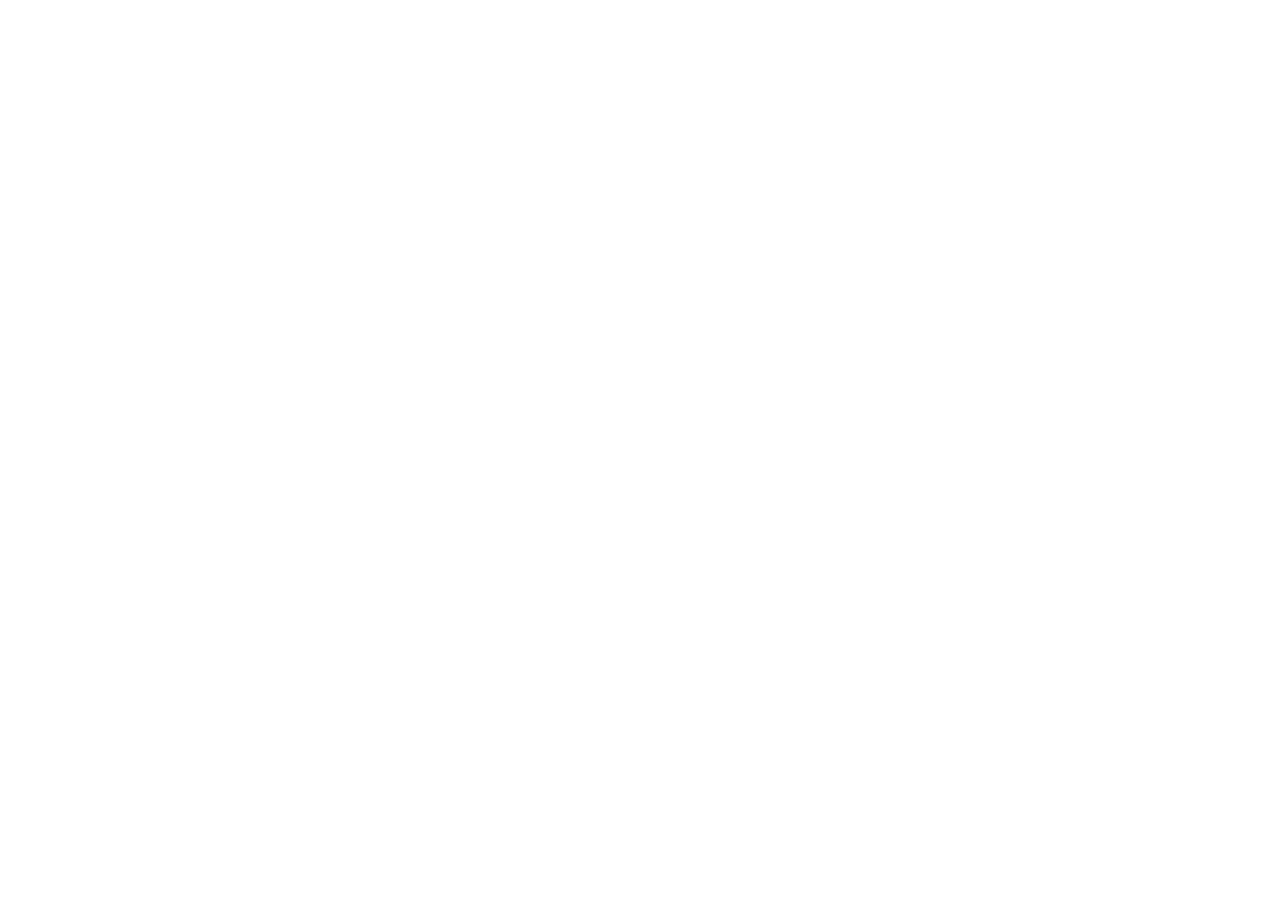
==== pages/3/page03.html @ fda7c7ba "Primer avance - page03.html" ====
<!DOCTYPE html>
<html lang="es">
    <head>
        <meta charset="UTF-8">
        <meta name="viewport" content="width=device-width, initial-scale=1.0"> 
        <title>Page03</title>
        <link rel="stylesheet" href="page03.css">
        <link rel="icon" href="">
    </head>
    <body>
        <div class="app">

        </div>
    </body>
</html>
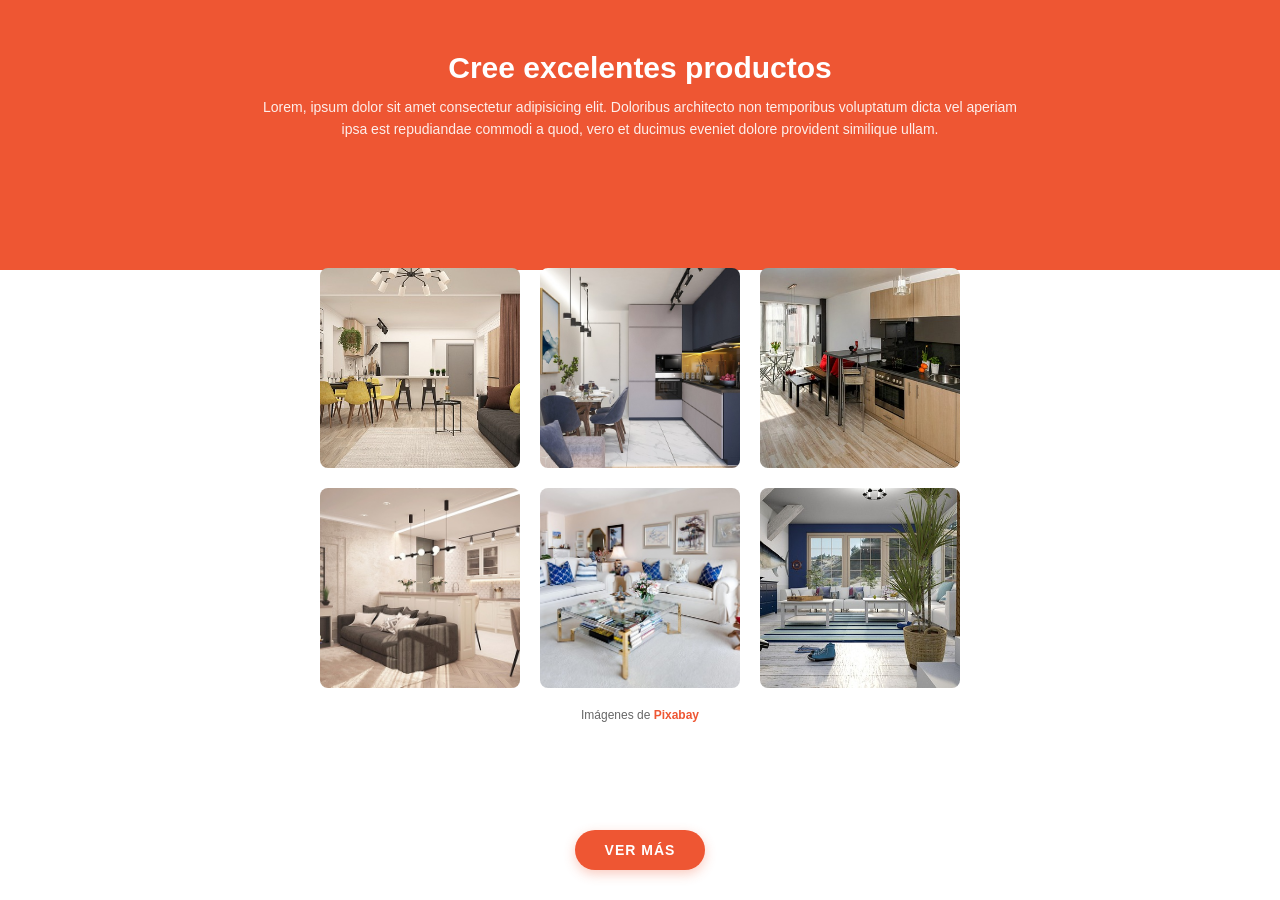
==== commit b7f05b19: "Pagina 3 - complete" ====
--- a/pages/3/page03.html
+++ b/pages/3/page03.html
@@ -2,14 +2,53 @@
 <html lang="es">
     <head>
         <meta charset="UTF-8">
-        <meta name="viewport" content="width=device-width, initial-scale=1.0"> 
-        <title>Page03</title>
+        <meta name="viewport" content="width=device-width, initial-scale=1.0">
+        <meta name="description" content="Galería de apartamentos y espacios de vivienda con diseño moderno">
+        <title>Cree excelentes productos - Galería de Apartamentos</title>
         <link rel="stylesheet" href="page03.css">
-        <link rel="icon" href="">
+        <link rel="icon" href="../../src/departamento.png">
     </head>
     <body>
         <div class="app">
+            <div class="overlay" aria-hidden="true"></div>
+            
+            <header>
+                <h1>Cree excelentes productos</h1>
+                <p>Lorem, ipsum dolor sit amet consectetur adipisicing elit. Doloribus architecto non temporibus voluptatum dicta vel aperiam ipsa est repudiandae commodi a quod, vero et ducimus eveniet dolore provident similique ullam.</p>
+            </header>
 
+            <main>
+                <section aria-label="Galería de apartamentos">
+                    <ul class="list">
+                        <li class="element">
+                            <img src="../../src/apartment_1_640.jpg" alt="Apartamento moderno con sala de estar azul y luz natural">
+                        </li>
+                        <li class="element">
+                            <img src="../../src/apartment_2_640.jpg" alt="Sala con sillón marrón y plantas decorativas">
+                        </li>
+                        <li class="element">
+                            <img src="../../src/apartment_3_640.jpg" alt="Cocina contemporánea con comedor integrado">
+                        </li>
+                        <li class="element">
+                            <img src="../../src/apartment_4_640.jpg" alt="Sala de estar minimalista con plantas verdes">
+                        </li>
+                        <li class="element">
+                            <img src="../../src/apartment_5_640.jpg" alt="Dormitorio luminoso con decoración neutral">
+                        </li>
+                        <li class="element">
+                            <img src="../../src/apartment_6_640.jpg" alt="Oficina moderna con muebles de madera">
+                        </li>
+                    </ul>
+                </section>
+
+                <p class="attribution">Imágenes de <a href="https://www.pixabay.com" aria-label="Ir al sitio web de Freepik" target="_blank" rel="noopener noreferrer">Pixabay</a></p>
+            </main>
+
+            <section class="button-container">
+                <button type="button" class="btn-primary" aria-label="Ver más opciones de apartamentos">
+                    VER MÁS
+                </button>
+            </section>
         </div>
     </body>
 </html>
--- a/pages/3/page03.css
+++ b/pages/3/page03.css
@@ -0,0 +1,285 @@
+* {
+    box-sizing: border-box;
+    padding: 0;
+    margin: 0;
+}
+
+html {
+    font-size: 62.5%;
+    scroll-behavior: smooth;
+}
+
+body {
+    height: 100vh;
+    font-family: -apple-system, BlinkMacSystemFont, 'Segoe UI', Roboto, Oxygen, Ubuntu, Cantarell, sans-serif;
+    color: #333;
+    background-color: #fff;
+}
+
+/* Focus visible para accesibilidad */
+*:focus-visible {
+    outline: 3px solid #FF6B3D;
+    outline-offset: 2px;
+}
+
+.app {
+    width: 100%;
+    height: 100%;
+    position: relative;
+    z-index: 10;
+    display: flex;
+    flex-direction: column;
+    justify-content: space-between;
+    align-items: center;
+    padding: 3rem 2rem;
+    gap: 2rem;
+}
+
+.overlay {
+    width: 100%;
+    height: 30%;
+    max-height: 500px;
+    position: absolute;
+    top: 0;
+    left: 0;
+    z-index: 1;
+    background-color: #EE5633;
+}
+
+header {
+    padding: 2rem 1rem;
+    z-index: 5;
+    display: flex;
+    flex-direction: column;
+    justify-content: center;
+    align-items: center;
+    text-align: center;
+    gap: 1rem;
+    max-width: 800px;
+}
+
+header h1 {
+    font-size: 3rem;
+    font-weight: 700;
+    color: #fff;
+    line-height: 1.2;
+}
+
+header p {
+    font-size: 1.4rem;
+    color: rgba(255, 255, 255, 0.9);
+    line-height: 1.6;
+}
+
+main {
+    z-index: 5;
+    display: flex;
+    flex-direction: column;
+    justify-content: center;
+    align-items: center;
+    gap: 2rem;
+    flex: 1;
+}
+
+main > section {
+    width: 100%;
+    display: flex;
+    justify-content: center;
+}
+
+
+section.button-container {
+    display: flex;
+    justify-content: center;
+    align-items: center;
+    z-index: 5;
+    /* padding-bottom: 2rem; */
+}
+
+.list {
+    display: grid;
+    justify-content: center;
+    list-style-type: none;
+    grid-template-columns: repeat(3, minmax(150px, 200px));
+    grid-template-rows: repeat(2, minmax(150px, 200px));
+    gap: 2rem;
+    width: 100%;
+    max-width: 700px;
+}
+
+.element {
+    min-width: 100%;
+    min-height: 100%;
+    overflow: hidden;
+    border-radius: 8px;
+    transition: transform 0.3s ease, box-shadow 0.3s ease;
+}
+
+.element:hover {
+    transform: scale(1.05);
+    box-shadow: 0 8px 16px rgba(0, 0, 0, 0.2);
+}
+
+img {
+    width: 100%;
+    height: 100%;
+    object-fit: cover;
+    display: block;
+}
+
+.attribution {
+    font-size: 1.2rem;
+    color: #666;
+    text-align: center;
+}
+
+.attribution a {
+    color: #EE5633;
+    text-decoration: none;
+    font-weight: 600;
+    transition: color 0.3s ease;
+}
+
+.attribution a:hover {
+    color: #D84520;
+    text-decoration: underline;
+}
+
+.btn-primary {
+    padding: 1.2rem 3rem;
+    font-size: 1.4rem;
+    font-family: inherit;
+    font-weight: 700;
+    
+    color: #fff;
+    
+    background-color: #EE5633;
+    border: none;
+    border-radius: 50px;
+    cursor: pointer;
+    transition: all 0.3s ease;
+    text-transform: uppercase;
+
+    letter-spacing: 1px;
+    box-shadow: 0 4px 12px rgba(238, 86, 51, 0.3);
+}
+
+.btn-primary:hover {
+    background-color: #D84520;
+    box-shadow: 0 6px 16px rgba(238, 86, 51, 0.4);
+    transform: translateY(-2px);
+}
+
+.btn-primary:active {
+    transform: translateY(0);
+}
+
+.btn-primary:focus-visible {
+    outline: 3px solid #333;
+    outline-offset: 3px;
+}
+
+/* Media Queries para Responsividad */
+@media (max-width: 768px) {
+    html {
+        font-size: 56.25%;
+    }
+
+    .app {
+        padding: 2rem 1.5rem;
+        gap: 1.5rem;
+    }
+
+    header {
+        padding: 1.5rem 1rem;
+        gap: 0.8rem;
+    }
+
+    header h1 {
+        font-size: 2.2rem;
+    }
+
+    header p {
+        font-size: 1.3rem;
+    }
+
+    .list {
+        grid-template-columns: repeat(2, minmax(130px, 180px));
+        grid-template-rows: repeat(3, minmax(130px, 180px));
+        gap: 1.5rem;
+        max-width: 100%;
+    }
+
+    .btn-primary {
+        padding: 1rem 2.5rem;
+        font-size: 1.3rem;
+    }
+}
+
+@media (max-width: 480px) {
+    html {
+        font-size: 50%;
+    }
+
+    .app {
+        padding: 1.5rem 1rem;
+        gap: 1rem;
+    }
+
+    .overlay {
+        height: 25%;
+    }
+
+    header {
+        padding: 1rem 0.8rem;
+    }
+
+    header h1 {
+        font-size: 1.8rem;
+    }
+
+    header p {
+        font-size: 1.2rem;
+    }
+
+    .list {
+        grid-template-columns: repeat(1, 1fr);
+        grid-template-rows: auto;
+        gap: 1rem;
+        max-width: 100%;
+    }
+
+    .element {
+        min-height: 200px;
+    }
+
+    .btn-primary {
+        padding: 0.9rem 2rem;
+        font-size: 1.2rem;
+    }
+
+    .attribution {
+        font-size: 1.1rem;
+    }
+}
+
+/* Preferencias de usuario para movimiento reducido */
+@media (prefers-reduced-motion: reduce) {
+    * {
+        animation-duration: 0.01ms !important;
+        animation-iteration-count: 1 !important;
+        transition-duration: 0.01ms !important;
+    }
+}
+
+/* Contraste alto para usuarios con baja visión */
+@media (prefers-contrast: more) {
+    .btn-primary {
+        border: 2px solid #000;
+    }
+
+    header h1,
+    header p {
+        text-shadow: 1px 1px 2px rgba(0, 0, 0, 0.3);
+    }
+}
